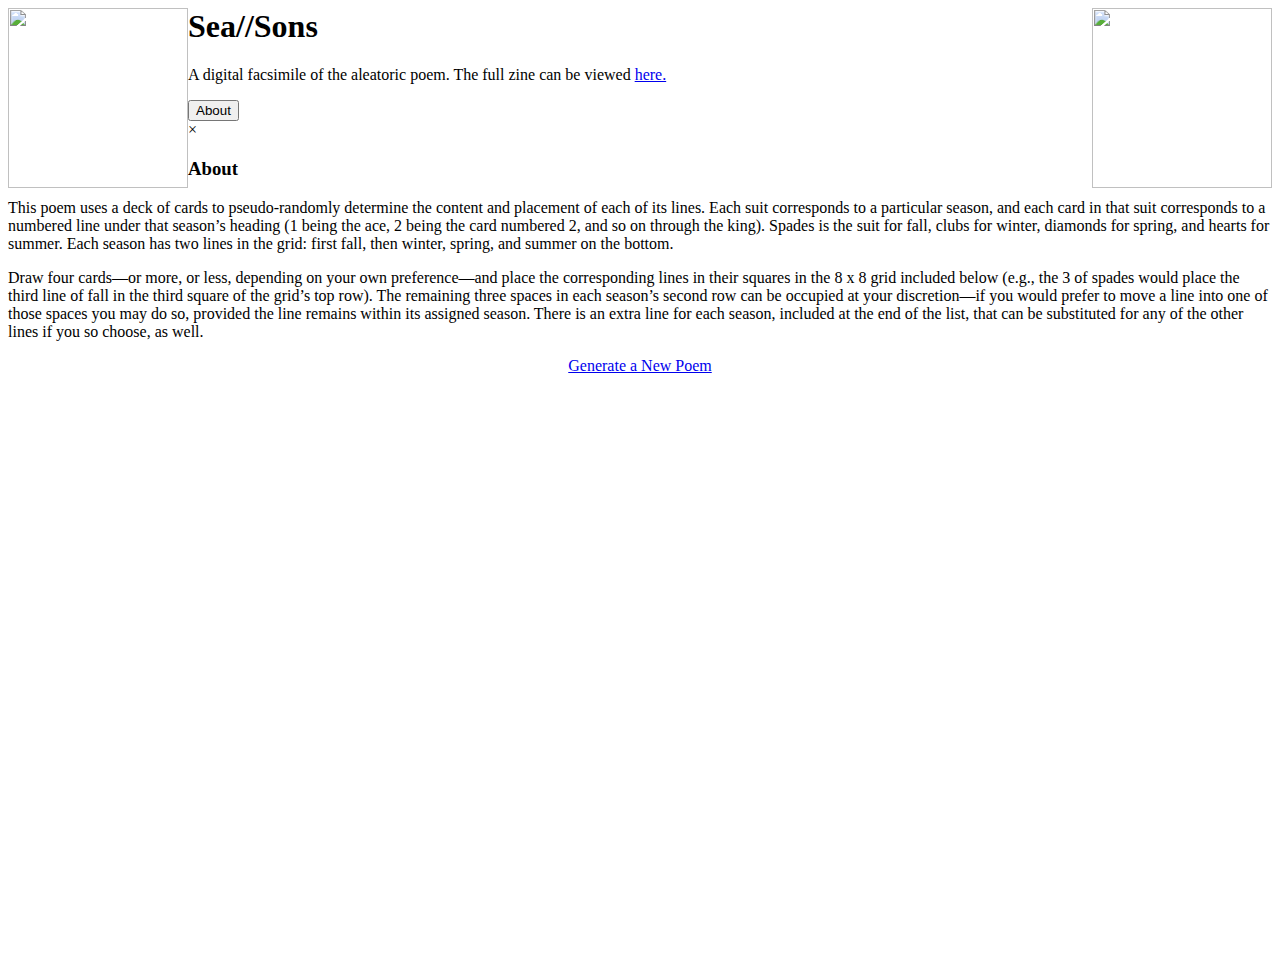
==== digitaleditions/seasons/index.html @ be8ffa4e "Create index.html" ====
<html>
<head>
    <link rel="stylesheet" href="main.css">
    <script type="text/javascript" src="main.js"></script>
</head>

<body>
<div class="header">
  <div style="float: left"><img src="zine_text_1.jpg" width="180" /></div>
  <div style="float: right"><img src="zine_text_2.jpg" width="180" /></div>
 <h1>Sea//Sons</h1>
  <p>A digital facsimile of the aleatoric poem. The full zine can be viewed <a href="PDFs/seasons_zine.pdf" class="page">here.</a></p>
</div>
</head>

<body>

<div class="tab">
  <button class="tablinks" onclick="openTab(event, 'About')">About</button>
</div>

<div id="About" class="tabcontent">
  <span onclick="this.parentElement.style.display='none'" class="topright">&times</span>
  <h3>About</h3>
  <p>This poem uses a deck of cards to pseudo-randomly determine the content and placement of each of its lines. Each suit corresponds to a particular season, and each card in that suit corresponds to a numbered line under that season’s heading (1 being the ace, 2 being the card numbered 2, and so on through the king). Spades is the suit for fall, clubs for winter, diamonds for spring, and hearts for summer. Each season has two lines in the grid: first fall, then winter, spring, and summer on the bottom.</p>
<p>Draw four cards—or more, or less, depending on your own preference—and place the corresponding lines in their squares in the 8 x 8 grid included below (e.g., the 3 of spades would place the third line of fall in the third square of the grid’s top row). The remaining three spaces in each season’s second row can be occupied at your discretion—if you would prefer to move a line into one of those spaces you may do so, provided the line remains within its assigned season. There is an extra line for each season, included at the end of the list, that can be substituted for any of the other lines if you so choose, as well.</p>
</div>

<script>
function openTab(evt, tabName) {
  var i, tabcontent, tablinks;
  tabcontent = document.getElementsByClassName("tabcontent");
  for (i = 0; i < tabcontent.length; i++) {
    tabcontent[i].style.display = "none";
  }
  tablinks = document.getElementsByClassName("tablinks");
  for (i = 0; i < tablinks.length; i++) {
    tablinks[i].className = tablinks[i].className.replace(" active", "");
  }
  document.getElementById(tabName).style.display = "block";
  evt.currentTarget.className += " active";
}
</script>
<div class="deck">
    <div id="deck" hidden="true"></div>
</div>
<div class="content">
<div align="center" class="dealt2">
 <a href="javascript:void(0)" onclick="window.location.reload();" class="btn">Generate a New Poem</a>
<div align="center" id="dealt"></div>
</div>
<div class="cn">
<div class="tl">
  <div class="tl_2">
  <div id="1"> &nbsp; &nbsp;</div>
  <div id="2"></div>
  <div id="3"> &nbsp; &nbsp;</div>
  <div id="4"></div>
  <div id="5"> &nbsp; &nbsp;</div>
  <div id="6"></div>
  <div id="7"> &nbsp; &nbsp;</div>
  <div id="8"></div>
  <div id="9"> &nbsp; &nbsp;</div>
  <div id="10"></div>
  <div id="11"> &nbsp; &nbsp;</div>
  <div id="12"></div>
  <div id="13"> &nbsp; &nbsp;</div>
  <div id="14"></div>
  <div id="15"> &nbsp; &nbsp;</div>
  <div id="16"></div>

  <div id="17"> &nbsp; &nbsp;</div>
  <div id="18"></div>
  <div id="19"> &nbsp; &nbsp;</div>
  <div id="20"></div>
  <div id="21"> &nbsp; &nbsp;</div>
  <div id="22"></div>
  <div id="23"> &nbsp; &nbsp;</div>
  <div id="24"></div>
  <div id="25"> &nbsp; &nbsp;</div>
  <div id="26"></div>
  <div id="27"> &nbsp; &nbsp;</div>
  <div id="28"></div>
  <div id="29"> &nbsp; &nbsp;</div>
  <div id="30"></div>
  <div id="31"> &nbsp; &nbsp;</div>
  <div id="32"></div>


  <div id="33"> &nbsp; &nbsp;</div>
  <div id="34"></div>
  <div id="35"> &nbsp; &nbsp;</div>
  <div id="36"></div>
  <div id="37"> &nbsp; &nbsp;</div>
  <div id="38"></div>
  <div id="39"> &nbsp; &nbsp;</div>
  <div id="40"></div>
  <div id="41"> &nbsp; &nbsp;</div>
  <div id="42"></div>
  <div id="43"> &nbsp; &nbsp;</div>
  <div id="44"></div>
  <div id="45"> &nbsp; &nbsp;</div>
  <div id="46"></div>
  <div id="47"> &nbsp; &nbsp;</div>
  <div id="48"></div>

  <div id="49"> &nbsp; &nbsp;</div>
  <div id="50"></div>
  <div id="51"> &nbsp; &nbsp;</div>
  <div id="52"></div>
  <div id="53"> &nbsp; &nbsp;</div>
  <div id="54"></div>
  <div id="55"> &nbsp; &nbsp;</div>
  <div id="56"></div>
  <div id="57"> &nbsp; &nbsp;</div>
  <div id="58"></div>
  <div id="59"> &nbsp; &nbsp;</div>
  <div id="60"></div>
  <div id="61"> &nbsp; &nbsp;</div>
  <div id="62"></div>
  <div id="63"> &nbsp; &nbsp;</div>
  <div id="64"></div>

  </div>

</div>
</div>
</body>
</html>
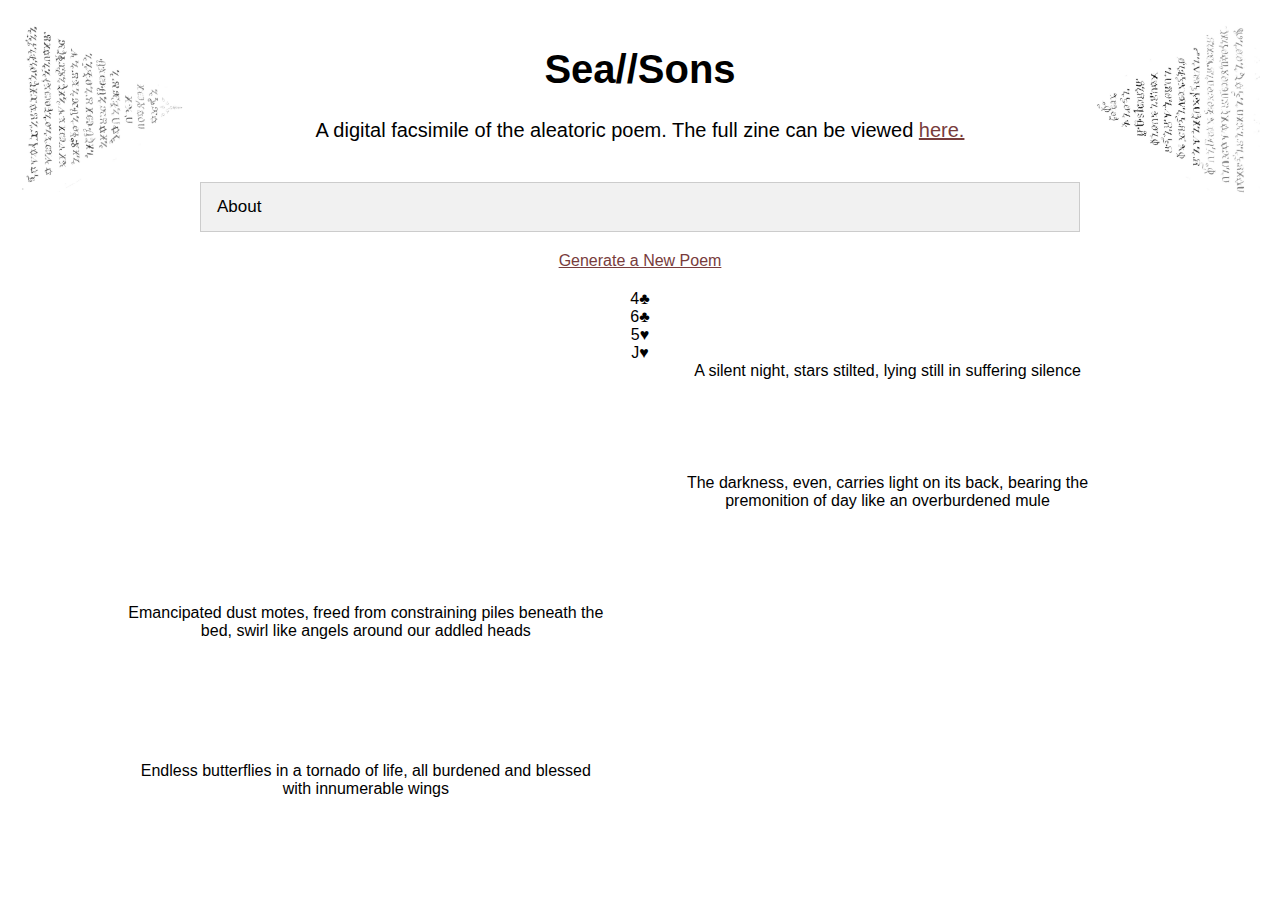
==== commit 6b8e1f37: "Update index.html" ====
--- a/digitaleditions/seasons/index.html
+++ b/digitaleditions/seasons/index.html
@@ -10,7 +10,7 @@
   <div style="float: left"><img src="zine_text_1.jpg" width="180" /></div>
   <div style="float: right"><img src="zine_text_2.jpg" width="180" /></div>
  <h1>Sea//Sons</h1>
-  <p>A digital facsimile of the aleatoric poem. The full zine can be viewed <a href="PDFs/seasons_zine.pdf" class="page">here.</a></p>
+  <p>A digital facsimile of the aleatoric poem. The full zine can be viewed <a href="https://briarmoro.github.io/PDFs/seasons_zine.pdf" class="page">here.</a></p>
 </div>
 </head>
 
--- a/digitaleditions/seasons/main.css
+++ b/digitaleditions/seasons/main.css
@@ -0,0 +1,157 @@
+body {font-family: Arial;}
+
+.tab {
+  overflow: hidden;
+  border: 1px solid #ccc;
+  background-color: #f1f1f1;
+}
+
+.tab button {
+  background-color: inherit;
+  float: left;
+  border: none;
+  outline: none;
+  cursor: pointer;
+  padding: 14px 16px;
+  transition: 0.3s;
+  font-size: 17px;
+}
+
+.tab button:hover {
+  background-color: #ddd;
+}
+
+.tab button.active {
+  background-color: #ccc;
+}
+
+.tabcontent {
+  display: none;
+  padding: 6px 12px;
+  border: 1px solid #ccc;
+  border-top: none;
+}
+
+.deck
+{
+	width:50%;
+	margin: 20px auto;
+	background:white;
+	border:solid 10px black;
+	padding: 10px;
+	border-radius:10px;
+	text-align: center;
+	color:white;
+	display: none;
+}
+
+.header {
+  padding: 20px;
+  text-align: center;
+  background: white;
+  color: black;
+  font-size: 20px;
+}
+
+a { color: #783c3c; }
+.card
+{
+	width: 5%;
+	height: 50px;
+	padding: 10px;
+	border: solid 1px #808080;
+	background-color: black;
+	display: inline-block;
+	border-radius: 10px;
+	font-size: 14pt;
+	text-align: center;
+	color:white;
+	margin: 3px;
+}
+
+.btn
+{
+	background:white;
+	padding: 10px 20px;
+	border-radius:30px;
+	margin: 10px;
+	display:inline-block;
+}
+
+
+#dealt {
+   margin: 0 auto;
+}
+
+.grid-container {
+  display: grid;
+  grid-template-columns: auto auto auto auto auto auto auto auto auto auto;
+  background-color: #2196F3;
+  padding: 10px;
+}
+.grid-item {
+  background-color: rgba(255, 255, 255, 0.8);
+  border: 1px solid rgba(0, 0, 0, 0.8);
+  padding: 20px;
+  font-size: 30px;
+  text-align: center;
+}
+
+.content {
+  max-width: 80%;
+  margin: auto;
+}
+
+.cn {
+    display: table-cell;
+    width: 1000px;
+    height: 500px;
+    background: white;
+    text-align: center;
+    margin-right: auto;
+	margin-left: auto;
+}
+
+
+body {
+    width: 100%;
+    height: 100%;
+    margin: 0;
+}
+div.tl {
+    width: 100%;
+    height: 100%;
+    float: left;
+}
+div.bl {
+    width: 100%;
+    height: 100%;
+    float: left;
+}
+div.tr {
+    width: 50%;
+    height: 50%;
+    float: right;
+}
+/* real one */
+.tl_2 {
+    display: inline-grid;
+    align: center;
+  	grid-template-columns: auto auto auto auto;
+  	grid-gap: 10px;
+  	background-color: white;
+}
+.bl_2 {
+    display: grid;
+  	grid-template-columns: auto auto;
+  	grid-gap: 10px;
+  	background-color: white;
+  	padding: 10px;
+}
+.tr_2 {
+    display: grid;
+  	grid-template-columns: auto auto;
+  	grid-gap: 10px;
+  	background-color: green;
+  	padding: 10px;
+}
